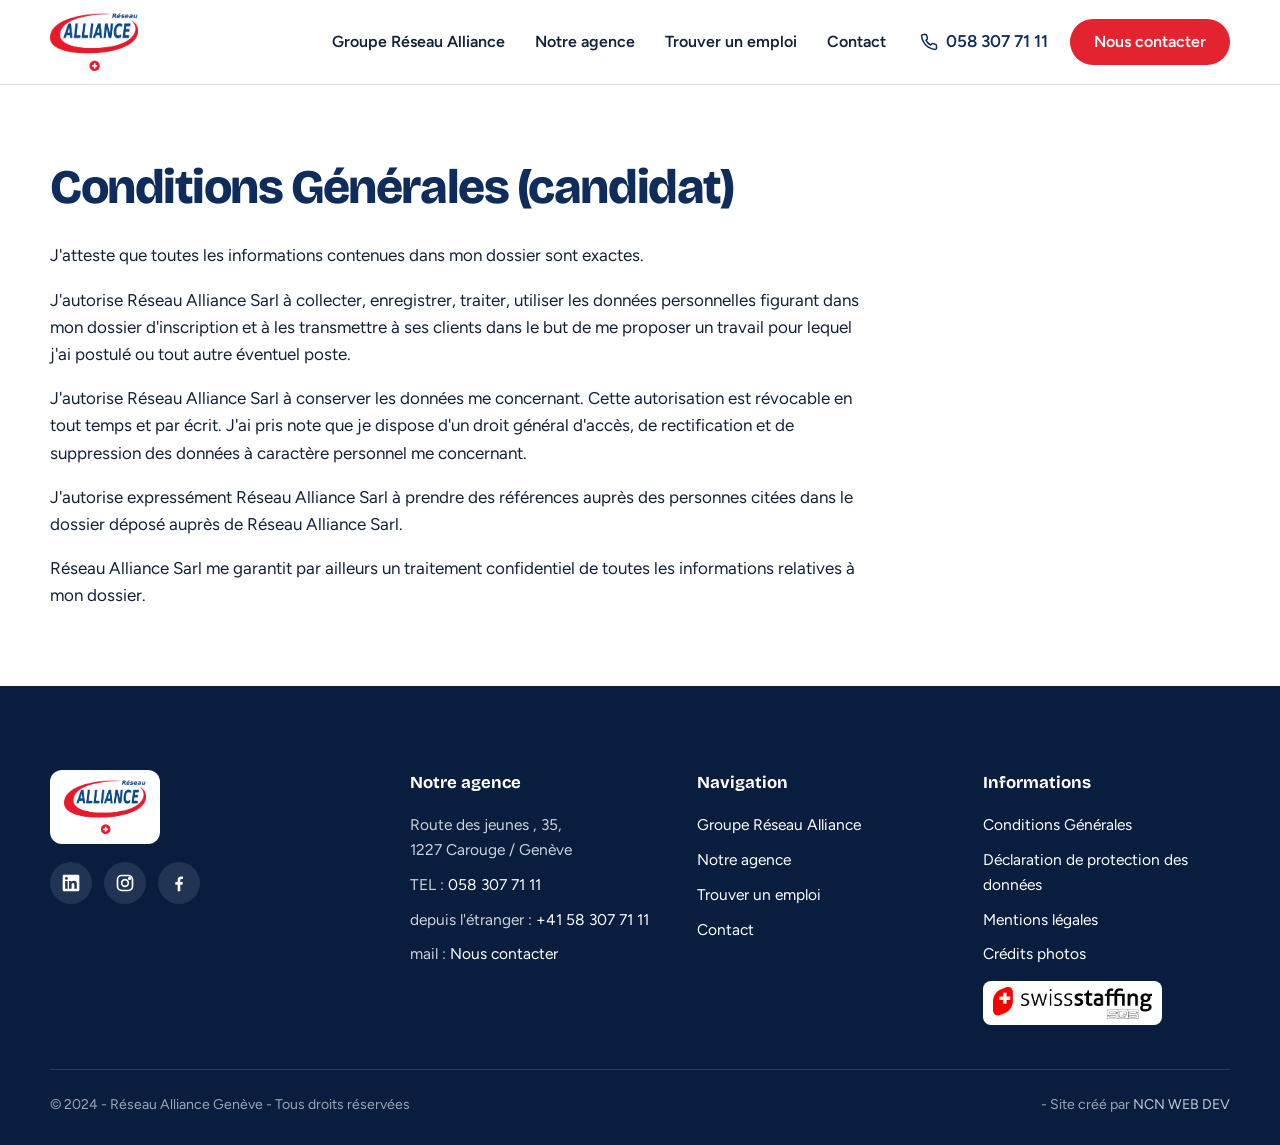
==== conditions-generales.html @ 7230c204 "Refonte complète du site Réseau Alliance Genève Site statique (HTML/CSS/JS) reprenant l'intégralité " ====
<!doctype html>
<html lang="fr">
<head>
<meta charset="utf-8">
<meta name="viewport" content="width=device-width, initial-scale=1">
<title>Conditions Générales - Reseau Alliance Genève</title>
<meta name="description" content="Conditions Générales — Réseau Alliance Genève.">
<link rel="icon" href="assets/img/logo.png" type="image/png">
<link rel="preconnect" href="https://fonts.googleapis.com">
<link rel="preconnect" href="https://fonts.gstatic.com" crossorigin>
<link href="https://fonts.googleapis.com/css2?family=Bricolage+Grotesque:opsz,wght@12..96,500;12..96,700;12..96,800&family=Figtree:wght@400;500;600;700&display=swap" rel="stylesheet">
<link rel="stylesheet" href="assets/style.css">
<meta property="og:title" content="Conditions Générales - Reseau Alliance Genève">
<meta property="og:description" content="Conditions Générales — Réseau Alliance Genève.">
<meta property="og:image" content="assets/img/geneve-hero.webp">
<meta property="og:type" content="website">
</head>
<body>
<header class="site-header">
  <div class="container site-header__inner">
    <a class="brand" href="index.html" aria-label="Réseau Alliance Genève — accueil">
      <img src="assets/img/logo.png" alt="Réseau Alliance Suisse" width="471" height="310">
    </a>
    <button class="nav-toggle" type="button" aria-expanded="false" aria-controls="nav" aria-label="Ouvrir le menu"><svg viewBox="0 0 24 24" fill="none" stroke="currentColor" stroke-width="2.2" stroke-linecap="round" aria-hidden="true"><path d="M4 7h16M4 12h16M4 17h16"/></svg></button>
    <nav class="nav" id="nav" aria-label="Navigation principale">
      <ul class="nav__links"><li><a href="groupe-reseaualliance.html">Groupe Réseau Alliance</a></li><li><a href="index.html">Notre agence</a></li><li><a href="trouver-un-emploi.html">Trouver un emploi</a></li><li><a href="contact.html">Contact</a></li></ul>
      <div class="nav__actions">
        <a class="nav__phone" href="tel:0583077111"><svg viewBox="0 0 24 24" fill="none" stroke="currentColor" stroke-width="2" stroke-linecap="round" stroke-linejoin="round" aria-hidden="true"><path d="M22 16.9v3a2 2 0 0 1-2.2 2 19.8 19.8 0 0 1-8.6-3.1 19.5 19.5 0 0 1-6-6A19.8 19.8 0 0 1 2.1 4.2 2 2 0 0 1 4.1 2h3a2 2 0 0 1 2 1.7c.1.9.4 1.8.7 2.7a2 2 0 0 1-.5 2.1L8 9.8a16 16 0 0 0 6.2 6.2l1.3-1.3a2 2 0 0 1 2.1-.5c.9.3 1.8.6 2.7.7a2 2 0 0 1 1.7 2z"/></svg>058 307 71 11</a>
        <a class="btn btn--red" href="contact.html">Nous contacter</a>
      </div>
    </nav>
  </div>
</header>
<main>
<section class="legal"><div class="container"><div class="prose">
<h1>Conditions Générales (candidat)</h1>
<p>J'atteste que toutes les informations contenues dans mon dossier sont exactes.</p>
<p>J'autorise Réseau Alliance Sarl à collecter, enregistrer, traiter, utiliser les données personnelles figurant dans mon dossier d'inscription et à les transmettre à ses clients dans le but de me proposer un travail pour lequel j'ai postulé ou tout autre éventuel poste.</p>
<p>J'autorise Réseau Alliance Sarl à conserver les données me concernant. Cette autorisation est révocable en tout temps et par écrit. J'ai pris note que je dispose d'un droit général d'accès, de rectification et de suppression des données à caractère personnel me concernant.</p>
<p>J'autorise expressément Réseau Alliance Sarl à prendre des références auprès des personnes citées dans le dossier déposé auprès de Réseau Alliance Sarl.</p>
<p>Réseau Alliance Sarl me garantit par ailleurs un traitement confidentiel de toutes les informations relatives à mon dossier.</p>
</div></div></section>
</main>
<footer class="site-footer">
  <div class="container">
    <div class="footer__grid">
      <div class="footer__brand">
        <img src="assets/img/logo.png" alt="Réseau Alliance Suisse" width="471" height="310">
        <div class="footer__social">
          <a href="https://www.linkedin.com/company/r%C3%A9seau-alliance-gen%C3%A8ve/?viewAsMember=true" target="_blank" rel="noopener" aria-label="LinkedIn"><svg viewBox="0 0 24 24" fill="currentColor" aria-hidden="true"><path d="M20.4 2H3.6A1.6 1.6 0 0 0 2 3.6v16.8A1.6 1.6 0 0 0 3.6 22h16.8a1.6 1.6 0 0 0 1.6-1.6V3.6A1.6 1.6 0 0 0 20.4 2zM8 19H5V9.5h3V19zM6.5 8.2a1.7 1.7 0 1 1 0-3.4 1.7 1.7 0 0 1 0 3.4zM19 19h-3v-4.6c0-1.1 0-2.5-1.5-2.5S12.7 13 12.7 14.3V19h-3V9.5h2.9v1.3h.1a3.2 3.2 0 0 1 2.8-1.5c3 0 3.5 2 3.5 4.5V19z"/></svg></a>
          <a href="https://www.instagram.com/reseaualliancegeneve/" target="_blank" rel="noopener" aria-label="Instagram"><svg viewBox="0 0 24 24" fill="none" stroke="currentColor" stroke-width="2" stroke-linecap="round" stroke-linejoin="round" aria-hidden="true"><rect x="3" y="3" width="18" height="18" rx="5"/><circle cx="12" cy="12" r="4"/><circle cx="17.5" cy="6.5" r="1" fill="currentColor"/></svg></a>
          <a href="https://m.facebook.com/people/Rseau-alliance-Genve/61552257404834/" target="_blank" rel="noopener" aria-label="Facebook"><svg viewBox="0 0 24 24" fill="currentColor" aria-hidden="true"><path d="M13.5 22v-8h2.7l.4-3.2h-3.1V8.8c0-.9.3-1.5 1.6-1.5h1.7V4.4c-.3 0-1.3-.1-2.4-.1-2.4 0-4 1.5-4 4.1v2.4H7.6V14h2.8v8h3.1z"/></svg></a>
        </div>
      </div>
      <div>
        <div class="footer__title">Notre agence</div>
        <ul class="footer__list">
          <li><address>Route des jeunes , 35,<br>1227 Carouge / Genève</address></li>
          <li>TEL : <a href="tel:0583077111">058 307 71 11</a></li>
          <li>depuis l'étranger : <a href="tel:+41583077111">+41 58 307 71 11</a></li>
          <li>mail : <a href="mailto:geneve@reseaualliance.ch">Nous contacter</a></li>
        </ul>
      </div>
      <div>
        <div class="footer__title">Navigation</div>
        <ul class="footer__list">
          <li><a href="groupe-reseaualliance.html">Groupe Réseau Alliance</a></li>
          <li><a href="index.html">Notre agence</a></li>
          <li><a href="trouver-un-emploi.html">Trouver un emploi</a></li>
          <li><a href="contact.html">Contact</a></li>
        </ul>
      </div>
      <div>
        <div class="footer__title">Informations</div>
        <ul class="footer__list">
          <li><a href="conditions-generales.html">Conditions Générales</a></li>
          <li><a href="protection-des-donnees.html">Déclaration de protection des données</a></li>
          <li><a href="mentions-legales.html">Mentions légales</a></li>
          <li><a href="credits-photos.html">Crédits photos</a></li>
        </ul>
        <div class="footer__swiss"><img src="assets/img/swiss-staffing.jpg" alt="swiss staffing" width="1852" height="375"></div>
      </div>
    </div>
    <div class="footer__bottom">
      <span>© 2024 - Réseau Alliance Genève - Tous droits réservées</span>
      <span>- Site créé par <a href="https://ncn.nathalie-nottebaert.fr/" target="_blank" rel="noopener">NCN WEB DEV</a></span>
    </div>
  </div>
</footer>
<script src="assets/main.js" defer></script>
</body>
</html>
---- assets/style.css ----
/* ==========================================================================
   Réseau Alliance Genève — refonte 2026
   Palette tirée du logo (rouge / bleu), typographies Bricolage Grotesque + Figtree
   ========================================================================== */

:root {
  --navy: #0F2D5C;
  --navy-deep: #091D3F;
  --blue: #1F4E9A;
  --blue-soft: #E7EEF9;
  --red: #E42330;
  --red-deep: #C2131F;
  --paper: #F6F7FA;
  --white: #FFFFFF;
  --ink: #13213A;
  --ink-soft: #4B5870;
  --line: #D9DFEA;

  --font-display: "Bricolage Grotesque", "Segoe UI", sans-serif;
  --font-body: "Figtree", "Segoe UI", sans-serif;

  --radius-s: 10px;
  --radius-m: 18px;
  --radius-l: 28px;
  --shadow-card: 0 18px 50px -24px rgba(15, 45, 92, 0.35);

  --container: 1180px;
  --gutter: clamp(20px, 4vw, 48px);
}

*, *::before, *::after { box-sizing: border-box; }

html { scroll-behavior: smooth; -webkit-text-size-adjust: 100%; }

body {
  margin: 0;
  font-family: var(--font-body);
  font-size: 17px;
  line-height: 1.6;
  color: var(--ink);
  background: var(--white);
  overflow-x: hidden;
}

img, video { max-width: 100%; height: auto; display: block; }

a { color: var(--blue); text-decoration-thickness: 1px; text-underline-offset: 3px; }
a:hover { color: var(--red); }

:focus-visible { outline: 3px solid var(--red); outline-offset: 3px; border-radius: 4px; }

h1, h2, h3, h4 {
  font-family: var(--font-display);
  line-height: 1.08;
  letter-spacing: -0.015em;
  margin: 0 0 0.5em;
  color: var(--navy);
  font-weight: 700;
  text-wrap: balance;
}
h1 { font-size: clamp(2.6rem, 5.6vw, 4.6rem); font-weight: 800; letter-spacing: -0.03em; }
h2 { font-size: clamp(1.9rem, 3.3vw, 2.8rem); letter-spacing: -0.025em; }
h3 { font-size: clamp(1.3rem, 2vw, 1.6rem); }
h4 { font-size: 1.15rem; }
p { margin: 0 0 1em; }
p:last-child { margin-bottom: 0; }

.container { width: min(var(--container), 100% - 2 * var(--gutter)); margin-inline: auto; }
.prose { max-width: 66ch; }
.prose--wide { max-width: 78ch; }

.sr-only { position: absolute; width: 1px; height: 1px; overflow: hidden; clip: rect(0 0 0 0); white-space: nowrap; }

/* --------------------------------------------------------------------------
   Boutons
   -------------------------------------------------------------------------- */
.btn {
  display: inline-flex; align-items: center; gap: 10px;
  padding: 15px 26px;
  border-radius: 999px;
  font-family: var(--font-body);
  font-weight: 600; font-size: 1rem; line-height: 1;
  text-decoration: none;
  border: 2px solid transparent;
  cursor: pointer;
  transition: background-color .2s ease, color .2s ease, border-color .2s ease, transform .2s ease;
}
.btn:hover { transform: translateY(-1px); }
.btn svg { width: 18px; height: 18px; flex: none; }

.btn--red { background: var(--red); color: var(--white); }
.btn--red:hover { background: var(--red-deep); color: var(--white); }

.btn--navy { background: var(--navy); color: var(--white); }
.btn--navy:hover { background: var(--navy-deep); color: var(--white); }

.btn--white { background: var(--white); color: var(--navy); }
.btn--white:hover { background: var(--blue-soft); color: var(--navy); }

.btn--ghost { background: transparent; color: var(--white); border-color: rgba(255,255,255,.55); }
.btn--ghost:hover { background: rgba(255,255,255,.12); color: var(--white); border-color: var(--white); }

.btn--outline { background: transparent; color: var(--navy); border-color: var(--navy); }
.btn--outline:hover { background: var(--navy); color: var(--white); }

/* --------------------------------------------------------------------------
   Header
   -------------------------------------------------------------------------- */
.site-header {
  position: sticky; top: 0; z-index: 50;
  background: rgba(255,255,255,.92);
  backdrop-filter: blur(14px);
  -webkit-backdrop-filter: blur(14px);
  border-bottom: 1px solid var(--line);
}
.site-header__inner {
  display: flex; align-items: center; justify-content: space-between; gap: 24px;
  min-height: 84px;
}
.brand { display: inline-flex; align-items: center; }
.brand img { height: 58px; width: auto; }

.nav { display: flex; align-items: center; gap: 34px; }
.nav__links { display: flex; gap: 30px; list-style: none; margin: 0; padding: 0; }
.nav__links a {
  font-weight: 600; color: var(--ink); text-decoration: none; font-size: 1rem;
  padding: 6px 0; position: relative;
}
.nav__links a::after {
  content: ""; position: absolute; left: 0; right: 0; bottom: 0; height: 2px;
  background: var(--red); transform: scaleX(0); transform-origin: left; transition: transform .25s ease;
}
.nav__links a:hover::after, .nav__links a[aria-current="page"]::after { transform: scaleX(1); }
.nav__links a[aria-current="page"] { color: var(--navy); }

.nav__actions { display: flex; align-items: center; gap: 22px; }
.nav__phone { font-weight: 600; color: var(--navy); text-decoration: none; display: inline-flex; align-items: center; gap: 8px; }
.nav__phone svg { width: 18px; height: 18px; }
.nav__phone:hover { color: var(--red); }
.nav .btn { padding: 13px 22px; }

.nav-toggle {
  display: none; background: none; border: 0; padding: 10px; cursor: pointer; color: var(--navy);
}
.nav-toggle svg { width: 28px; height: 28px; }

@media (max-width: 980px) {
  .nav__phone { display: none; }
}
@media (max-width: 840px) {
  .nav-toggle { display: inline-flex; }
  .nav {
    position: fixed; inset: 84px 0 auto 0; flex-direction: column; align-items: stretch; gap: 0;
    background: var(--white); border-bottom: 1px solid var(--line);
    padding: 12px var(--gutter) 28px; transform: translateY(-110%); opacity: 0; visibility: hidden;
    transition: transform .3s ease, opacity .3s ease, visibility 0s linear .3s;
    box-shadow: 0 30px 50px -30px rgba(15,45,92,.4);
  }
  .nav.is-open { transform: none; opacity: 1; visibility: visible; transition-delay: 0s; }
  .nav__links { flex-direction: column; gap: 0; }
  .nav__links a { display: block; padding: 14px 0; border-bottom: 1px solid var(--line); font-size: 1.1rem; }
  .nav__links a::after { display: none; }
  .nav__actions { margin-top: 22px; flex-direction: column; align-items: stretch; gap: 14px; }
  .nav__phone { display: inline-flex; justify-content: center; }
  .nav .btn { justify-content: center; }
}

/* --------------------------------------------------------------------------
   Hero
   -------------------------------------------------------------------------- */
.hero {
  position: relative; isolation: isolate; color: var(--white);
  background: var(--navy-deep);
  min-height: min(88vh, 820px);
  display: grid; align-items: center;
  overflow: hidden;
}
.hero__media { position: absolute; inset: 0; z-index: -2; }
.hero__media img, .hero__media video { width: 100%; height: 100%; object-fit: cover; object-position: center 40%; }
.hero::before {
  content: ""; position: absolute; inset: 0; z-index: -1;
  background:
    linear-gradient(90deg, rgba(9,29,63,.96) 0%, rgba(9,29,63,.86) 38%, rgba(9,29,63,.38) 72%, rgba(9,29,63,.25) 100%),
    linear-gradient(180deg, rgba(9,29,63,.15) 0%, rgba(9,29,63,0) 40%, rgba(9,29,63,.75) 100%);
}
.hero__inner { padding: clamp(72px, 10vw, 130px) 0 clamp(90px, 12vw, 150px); position: relative; }
.hero__kicker {
  display: inline-flex; align-items: center; gap: 10px;
  font-weight: 600; font-size: .95rem; color: var(--white);
  background: rgba(255,255,255,.1); border: 1px solid rgba(255,255,255,.25);
  border-radius: 999px; padding: 8px 16px 8px 10px; margin-bottom: 28px;
}
.hero__kicker .dot { width: 10px; height: 10px; border-radius: 50%; background: var(--red); box-shadow: 0 0 0 4px rgba(228,35,48,.3); }
.hero h1 { color: var(--white); max-width: 14ch; margin-bottom: 26px; }
.hero__lead { font-size: clamp(1.05rem, 1.5vw, 1.25rem); max-width: 52ch; color: rgba(255,255,255,.86); margin-bottom: 36px; }
.hero__actions { display: flex; flex-wrap: wrap; gap: 14px; }

/* Ellipse rouge dessinée autour d'un mot — écho du logo */
.circled { position: relative; display: inline-block; white-space: nowrap; }
.circled svg {
  position: absolute; left: -6%; top: -12%; width: 112%; height: 128%;
  overflow: visible; pointer-events: none;
}
.circled svg ellipse {
  fill: none; stroke: var(--red); stroke-width: 4; stroke-linecap: round;
  stroke-dasharray: 1000; stroke-dashoffset: 1000;
  animation: draw-ellipse 1.3s cubic-bezier(.6,.05,.3,1) .55s forwards;
}
@keyframes draw-ellipse { to { stroke-dashoffset: 0; } }
@media (max-width: 640px) { .circled svg { left: -3%; width: 106%; top: -8%; height: 120%; } }

/* Carte flottante */
.hero__card {
  position: absolute; right: 0; bottom: clamp(-10px, -1vw, 0px);
  width: min(380px, 100%);
  background: var(--white); color: var(--ink);
  border-radius: var(--radius-m); padding: 22px 24px;
  box-shadow: 0 40px 70px -30px rgba(0,0,0,.55);
  display: grid; gap: 14px;
}
.hero__card-title { font-family: var(--font-display); font-weight: 700; color: var(--navy); font-size: 1.1rem; line-height: 1.2; }
.hero__card-row { display: flex; gap: 12px; align-items: flex-start; font-size: .95rem; color: var(--ink-soft); }
.hero__card-row svg { width: 20px; height: 20px; flex: none; color: var(--red); margin-top: 2px; }
.hero__card-row a { color: var(--navy); font-weight: 600; text-decoration: none; }
.hero__card-row a:hover { color: var(--red); }
.hero__card .btn { justify-content: center; }

@media (max-width: 980px) {
  .hero__inner { padding-bottom: 60px; }
  .hero__card { position: static; margin-top: 42px; width: min(420px, 100%); }
}

/* Hero compact (pages intérieures) */
.hero--compact { min-height: 0; }
.hero--compact .hero__inner { padding: clamp(60px, 8vw, 100px) 0; }
.hero--compact h1 { max-width: 16ch; }

/* --------------------------------------------------------------------------
   Sections
   -------------------------------------------------------------------------- */
.section { padding: clamp(64px, 8vw, 112px) 0; position: relative; overflow: hidden; }
.section--paper { background: var(--paper); }
.section--navy { background: var(--navy); color: var(--white); }
.section--navy h2, .section--navy h3, .section--navy h4 { color: var(--white); }
.section--tight { padding-block: clamp(40px, 5vw, 64px); }

.section__head { max-width: 62ch; margin-bottom: clamp(36px, 5vw, 56px); }
.section__head--center { margin-inline: auto; text-align: center; }
.section__head p { color: var(--ink-soft); font-size: 1.08rem; }
.section--navy .section__head p { color: rgba(255,255,255,.78); }

/* Mot en filigrane — les mots décoratifs du site d'origine */
.watermark {
  position: absolute; right: -0.06em; bottom: -0.18em; z-index: 0;
  font-family: var(--font-display); font-weight: 800;
  font-size: clamp(4rem, 13vw, 12rem); line-height: 1; letter-spacing: -0.04em;
  color: transparent;
  -webkit-text-stroke: 1.2px rgba(15,45,92,.075);
  pointer-events: none; user-select: none; white-space: nowrap;
}
.section--navy .watermark { -webkit-text-stroke-color: rgba(255,255,255,.09); }
.section > .container { position: relative; z-index: 1; }

/* Grilles */
.grid-2 { display: grid; grid-template-columns: repeat(2, 1fr); gap: clamp(24px, 4vw, 56px); align-items: center; }
.grid-3 { display: grid; grid-template-columns: repeat(3, 1fr); gap: 24px; }
.grid-4 { display: grid; grid-template-columns: repeat(4, 1fr); gap: 24px; }
@media (max-width: 980px) { .grid-4 { grid-template-columns: repeat(2, 1fr); } .grid-3 { grid-template-columns: repeat(2, 1fr); } }
@media (max-width: 640px) { .grid-2, .grid-3, .grid-4 { grid-template-columns: 1fr; } }

/* Listes à coche */
.checklist { list-style: none; margin: 0 0 28px; padding: 0; display: grid; gap: 12px; }
.checklist li { display: flex; gap: 12px; align-items: flex-start; }
.checklist li::before {
  content: ""; flex: none; width: 24px; height: 24px; border-radius: 50%; margin-top: 2px;
  background: var(--blue-soft) url("data:image/svg+xml,%3Csvg xmlns='http://www.w3.org/2000/svg' viewBox='0 0 24 24' fill='none' stroke='%231F4E9A' stroke-width='3' stroke-linecap='round' stroke-linejoin='round'%3E%3Cpath d='M5 12l5 5L19 7'/%3E%3C/svg%3E") center / 13px no-repeat;
}
.checklist--light li::before { background-color: rgba(255,255,255,.14); background-image: url("data:image/svg+xml,%3Csvg xmlns='http://www.w3.org/2000/svg' viewBox='0 0 24 24' fill='none' stroke='%23ffffff' stroke-width='3' stroke-linecap='round' stroke-linejoin='round'%3E%3Cpath d='M5 12l5 5L19 7'/%3E%3C/svg%3E"); }

/* Double panneau : carrière / business */
.duo { display: grid; grid-template-columns: 1fr 1fr; border-radius: var(--radius-l); overflow: hidden; box-shadow: var(--shadow-card); }
.duo__panel { padding: clamp(32px, 4.5vw, 64px); }
.duo__panel--light { background: var(--white); }
.duo__panel--navy { background: var(--navy); color: var(--white); }
.duo__panel h2 { font-size: clamp(1.5rem, 2.3vw, 2rem); }
.duo__panel p { color: var(--ink-soft); }
.duo__panel--navy h2 { color: var(--white); }
.duo__panel--navy p { color: rgba(255,255,255,.84); }
.duo__label { display: inline-flex; align-items: center; gap: 8px; font-weight: 700; font-size: .95rem; margin-bottom: 18px; color: var(--red); }
.duo__label svg { width: 22px; height: 22px; }
.duo__panel--navy .duo__label { color: #FF8B93; }
@media (max-width: 900px) { .duo { grid-template-columns: 1fr; } }

/* Cartes secteurs */
.sectors { display: grid; grid-template-columns: repeat(3, 1fr); gap: 18px; }
.sector {
  background: var(--white); border: 1px solid var(--line); border-radius: var(--radius-m);
  padding: 26px 24px 24px; display: flex; flex-direction: column; gap: 18px;
  transition: border-color .2s ease, box-shadow .2s ease, transform .2s ease;
}
.sector:hover { border-color: var(--blue); box-shadow: var(--shadow-card); transform: translateY(-3px); }
.sector__icon {
  width: 54px; height: 54px; border-radius: 14px; display: grid; place-items: center;
  background: var(--blue-soft); color: var(--blue);
}
.sector__icon svg { width: 28px; height: 28px; }
.sector:nth-child(3n+2) .sector__icon { background: #FDE8EA; color: var(--red); }
.sector h3 { font-size: 1.2rem; margin: 0; }
@media (max-width: 900px) { .sectors { grid-template-columns: repeat(2, 1fr); } }
@media (max-width: 560px) { .sectors { grid-template-columns: 1fr; } }

/* Badge Swiss Staffing */
.badge-strip {
  display: flex; flex-wrap: wrap; align-items: center; gap: 22px 40px;
  padding: 26px 32px; border: 1px solid var(--line); border-radius: var(--radius-m); background: var(--white);
}
.badge-strip img { height: 60px; width: auto; }
.badge-strip p { color: var(--ink-soft); max-width: 48ch; font-size: 1rem; }

/* Valeurs — alternance rouge / bleu comme sur le visuel du groupe */
.values { display: grid; grid-template-columns: repeat(4, 1fr); gap: 20px; }
.value { padding: 30px 26px; border-radius: var(--radius-m); background: var(--white); border-top: 5px solid var(--blue); box-shadow: var(--shadow-card); }
.value:nth-child(odd) { border-top-color: var(--red); }
.value:nth-child(odd) h3 { color: var(--red); }
.value h3 { font-size: 1.45rem; margin-bottom: 14px; }
.value p { font-size: .98rem; color: var(--ink-soft); }
.value p + p { margin-top: 10px; }
@media (max-width: 980px) { .values { grid-template-columns: repeat(2, 1fr); } }
@media (max-width: 560px) { .values { grid-template-columns: 1fr; } }

/* Équipe */
.team { display: grid; grid-template-columns: repeat(3, 1fr); gap: 20px; }
.member {
  display: flex; align-items: center; gap: 18px;
  background: var(--white); border: 1px solid var(--line); border-radius: var(--radius-m); padding: 22px;
}
.member__initials {
  flex: none; width: 64px; height: 64px; border-radius: 50%;
  display: grid; place-items: center;
  font-family: var(--font-display); font-weight: 800; font-size: 1.3rem; color: var(--white);
  background: var(--navy);
}
.member:nth-child(2) .member__initials { background: var(--red); }
.member h3 { font-size: 1.15rem; margin: 0 0 4px; }
.member p { margin: 0; color: var(--ink-soft); font-size: .95rem; }
@media (max-width: 900px) { .team { grid-template-columns: 1fr; } }

/* Bloc "contacts" avec photo */
.feature { display: grid; grid-template-columns: 1.05fr 1fr; gap: clamp(28px, 5vw, 72px); align-items: center; }
.feature__media { position: relative; }
.feature__media img { border-radius: var(--radius-l); aspect-ratio: 4 / 3; object-fit: cover; width: 100%; }
.feature__media::after {
  content: ""; position: absolute; width: 42%; aspect-ratio: 1; border-radius: 50%;
  right: -8%; bottom: -10%; background: var(--red); z-index: -1; opacity: .95;
}
.feature__media { isolation: isolate; }
@media (max-width: 900px) { .feature { grid-template-columns: 1fr; } .feature__media { order: -1; } }

/* Compteur */
.stat { display: flex; align-items: baseline; gap: 16px; flex-wrap: wrap; }
.stat__number {
  font-family: var(--font-display); font-weight: 800; letter-spacing: -0.05em; line-height: .9;
  font-size: clamp(5rem, 12vw, 9.5rem); color: var(--white);
}
.stat__number::before, .stat__number::after { color: var(--red); font-weight: 500; }
.stat__number::before { content: "{"; margin-right: .08em; }
.stat__number::after { content: "}"; margin-left: .08em; }
.stat__label { font-family: var(--font-display); font-size: clamp(1.4rem, 2.6vw, 2.2rem); font-weight: 700; color: var(--white); line-height: 1.1; }

/* Pays du groupe */
.countries { display: flex; flex-wrap: wrap; gap: 10px; list-style: none; margin: 24px 0 0; padding: 0; }
.countries li {
  padding: 9px 16px; border-radius: 999px; font-weight: 600; font-size: .92rem;
  background: var(--blue-soft); color: var(--navy);
}
.countries li:last-child { background: var(--red); color: var(--white); }

/* Étapes (vraie séquence : processus de recrutement) */
.steps { display: grid; grid-template-columns: repeat(4, 1fr); gap: 18px; counter-reset: step; }
.step {
  position: relative; padding: 28px 24px 26px; border-radius: var(--radius-m);
  background: var(--white); border: 1px solid var(--line);
}
.step__num {
  display: inline-grid; place-items: center; width: 44px; height: 44px; border-radius: 50%;
  background: var(--navy); color: var(--white); font-family: var(--font-display); font-weight: 800; font-size: 1.1rem; margin-bottom: 16px;
}
.step:last-child .step__num { background: var(--red); }
.step h3 { font-size: 1.2rem; margin: 0; }
.step:not(:last-child)::after {
  content: ""; position: absolute; top: 50px; right: -18px; width: 18px; height: 2px; background: var(--line);
}
@media (max-width: 900px) { .steps { grid-template-columns: repeat(2, 1fr); } .step::after { display: none; } }
@media (max-width: 520px) { .steps { grid-template-columns: 1fr; } }

/* Catégories (chips) */
.chips { display: flex; flex-wrap: wrap; gap: 12px; list-style: none; margin: 0; padding: 0; }
.chips li {
  padding: 14px 22px; border-radius: 999px; font-weight: 600;
  background: var(--white); border: 1.5px solid var(--line); color: var(--navy);
}
.chips li:nth-child(odd) { border-color: var(--blue); }
.chips li:nth-child(even) { border-color: var(--red); }

/* Carte inscription / QR */
.register {
  display: grid; grid-template-columns: 1fr auto; gap: 28px; align-items: center;
  background: var(--navy); color: var(--white); border-radius: var(--radius-l); padding: clamp(28px, 4vw, 48px);
}
.register h3 { color: var(--white); font-size: 1.5rem; }
.register p { color: rgba(255,255,255,.82); }
.register__qr { background: var(--white); padding: 12px; border-radius: var(--radius-s); width: 188px; }
.register__qr img { width: 100%; }
@media (max-width: 680px) { .register { grid-template-columns: 1fr; } .register__qr { width: 160px; } }

/* Infos pratiques */
.info-list { list-style: none; margin: 0; padding: 0; display: grid; gap: 16px; }
.info-list li { display: flex; gap: 14px; align-items: flex-start; }
.info-list svg { width: 22px; height: 22px; flex: none; color: var(--red); margin-top: 3px; }
.info-list a { color: var(--navy); font-weight: 600; text-decoration: none; }
.info-list a:hover { color: var(--red); }
.info-list strong { display: block; color: var(--navy); font-weight: 700; }
.info-list span { color: var(--ink-soft); }

/* Carte Google Maps */
.map { border-radius: var(--radius-l); overflow: hidden; border: 1px solid var(--line); box-shadow: var(--shadow-card); background: var(--paper); }
.map iframe { display: block; width: 100%; height: 420px; border: 0; }

/* Bandeau CTA */
.cta { background: var(--red); color: var(--white); padding: clamp(56px, 7vw, 88px) 0; position: relative; overflow: hidden; }
.cta::before {
  content: ""; position: absolute; width: 60vw; max-width: 760px; aspect-ratio: 1.9; border-radius: 50%;
  border: 3px solid rgba(255,255,255,.18); right: -14vw; top: -40%; transform: rotate(-12deg); pointer-events: none;
}
.cta__inner { display: flex; flex-wrap: wrap; justify-content: space-between; align-items: center; gap: 28px; position: relative; }
.cta h2 { color: var(--white); margin: 0 0 8px; max-width: 22ch; }
.cta p { color: rgba(255,255,255,.88); margin: 0; max-width: 60ch; }
.cta__actions { display: flex; flex-wrap: wrap; gap: 14px; }

/* Pages légales */
.legal { padding: clamp(48px, 6vw, 80px) 0; }
.legal .prose { max-width: 74ch; }
.legal h1 { font-size: clamp(2rem, 4vw, 3rem); margin-bottom: .6em; }
.legal h2 { font-size: 1.5rem; margin-top: 2.2em; }
.legal h3 { font-size: 1.25rem; margin-top: 2em; }
.legal h4 { font-size: 1.05rem; margin-top: 1.5em; }
.legal ul { padding-left: 1.3em; }
.legal li { margin-bottom: .5em; }
.legal li ul { margin-top: .5em; }
.legal .lead { font-size: 1.1rem; color: var(--ink-soft); }

/* --------------------------------------------------------------------------
   Footer
   -------------------------------------------------------------------------- */
.site-footer { background: var(--navy-deep); color: rgba(255,255,255,.8); padding: clamp(56px, 7vw, 84px) 0 28px; }
.site-footer a { color: var(--white); text-decoration: none; }
.site-footer a:hover { color: #FF8B93; }
.footer__grid { display: grid; grid-template-columns: 1.3fr 1fr 1fr 1fr; gap: 40px; padding-bottom: 44px; border-bottom: 1px solid rgba(255,255,255,.14); }
.footer__brand img { height: 74px; width: auto; background: var(--white); border-radius: 12px; padding: 10px 14px; margin-bottom: 18px; }
.footer__brand p { max-width: 36ch; font-size: .95rem; }
.footer__title { font-family: var(--font-display); font-weight: 700; color: var(--white); font-size: 1.05rem; margin-bottom: 16px; }
.footer__list { list-style: none; margin: 0; padding: 0; display: grid; gap: 10px; font-size: .97rem; }
.footer__list address { font-style: normal; }
.footer__social { display: flex; gap: 12px; margin-top: 18px; }
.footer__social a {
  width: 42px; height: 42px; border-radius: 50%; display: grid; place-items: center;
  background: rgba(255,255,255,.1); transition: background-color .2s ease;
}
.footer__social a:hover { background: var(--red); color: var(--white); }
.footer__social svg { width: 20px; height: 20px; }
.footer__swiss img { height: 44px; width: auto; background: var(--white); border-radius: 8px; padding: 6px 10px; margin-top: 14px; }
.footer__bottom { display: flex; flex-wrap: wrap; justify-content: space-between; gap: 12px; padding-top: 24px; font-size: .88rem; color: rgba(255,255,255,.6); }
.footer__bottom a { color: rgba(255,255,255,.75); }
@media (max-width: 980px) { .footer__grid { grid-template-columns: 1fr 1fr; } }
@media (max-width: 560px) { .footer__grid { grid-template-columns: 1fr; } }

/* --------------------------------------------------------------------------
   Mouvement réduit
   -------------------------------------------------------------------------- */
@media (prefers-reduced-motion: reduce) {
  html { scroll-behavior: auto; }
  *, *::before, *::after { animation-duration: .01ms !important; transition-duration: .01ms !important; }
  .circled svg ellipse { stroke-dashoffset: 0; }
}
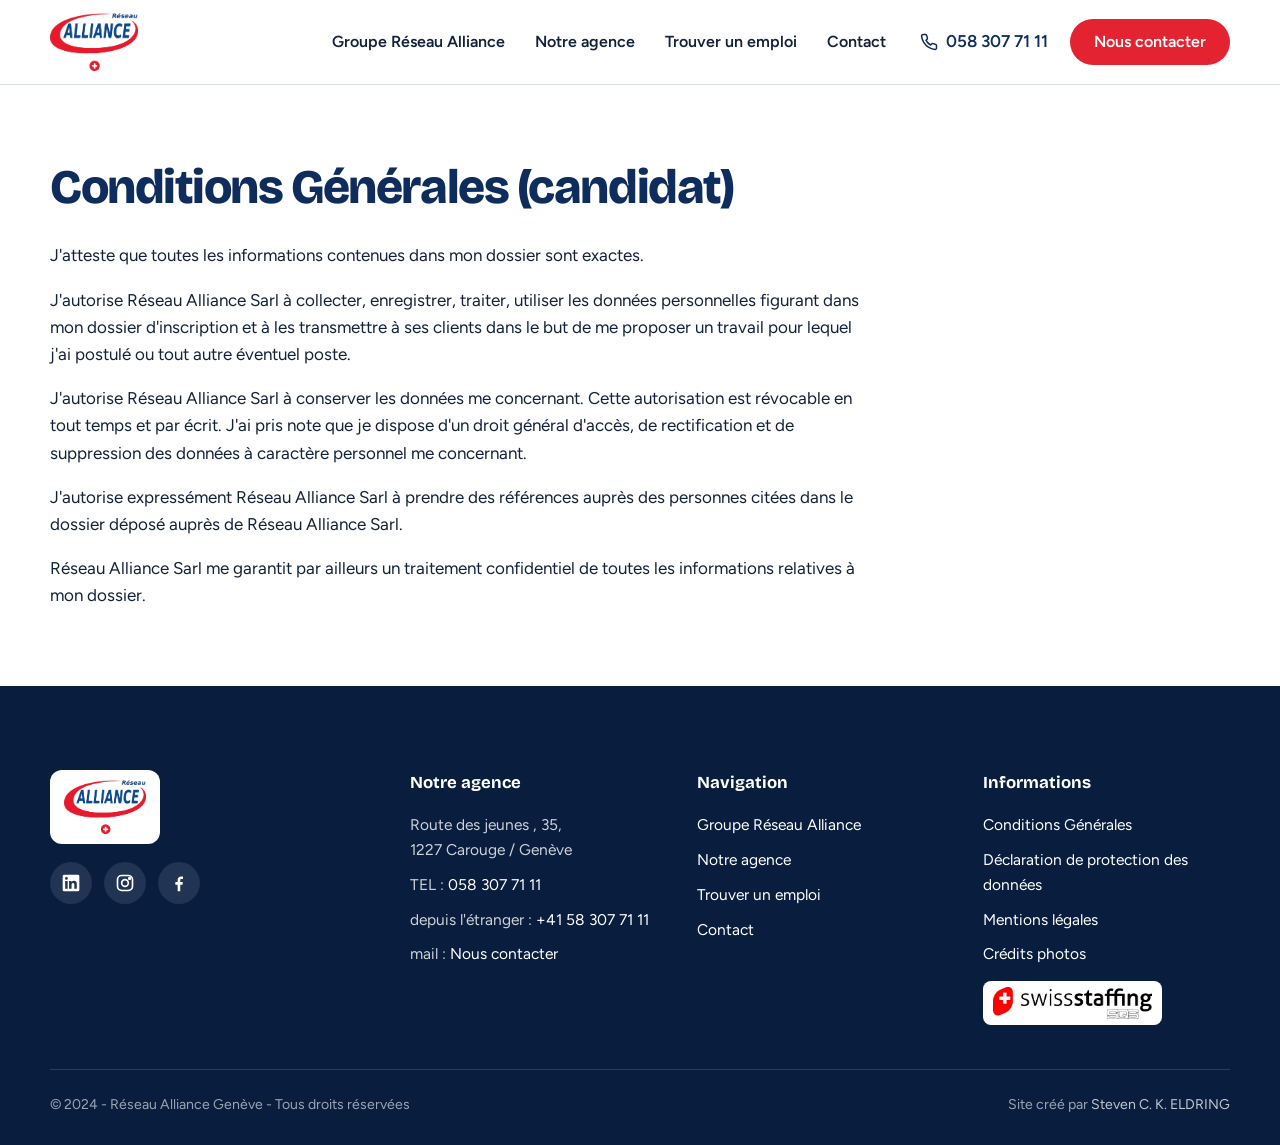
==== commit 300ee94a: "Footer : crédit « Site créé par Steven C. K. ELDRING » → stevenckeldring.com Co-Authored-By: Claude " ====
--- a/conditions-generales.html
+++ b/conditions-generales.html
@@ -83,7 +83,7 @@
     </div>
     <div class="footer__bottom">
       <span>© 2024 - Réseau Alliance Genève - Tous droits réservées</span>
-      <span>- Site créé par <a href="https://ncn.nathalie-nottebaert.fr/" target="_blank" rel="noopener">NCN WEB DEV</a></span>
+      <span>Site créé par <a href="https://stevenckeldring.com" target="_blank" rel="noopener">Steven C. K. ELDRING</a></span>
     </div>
   </div>
 </footer>
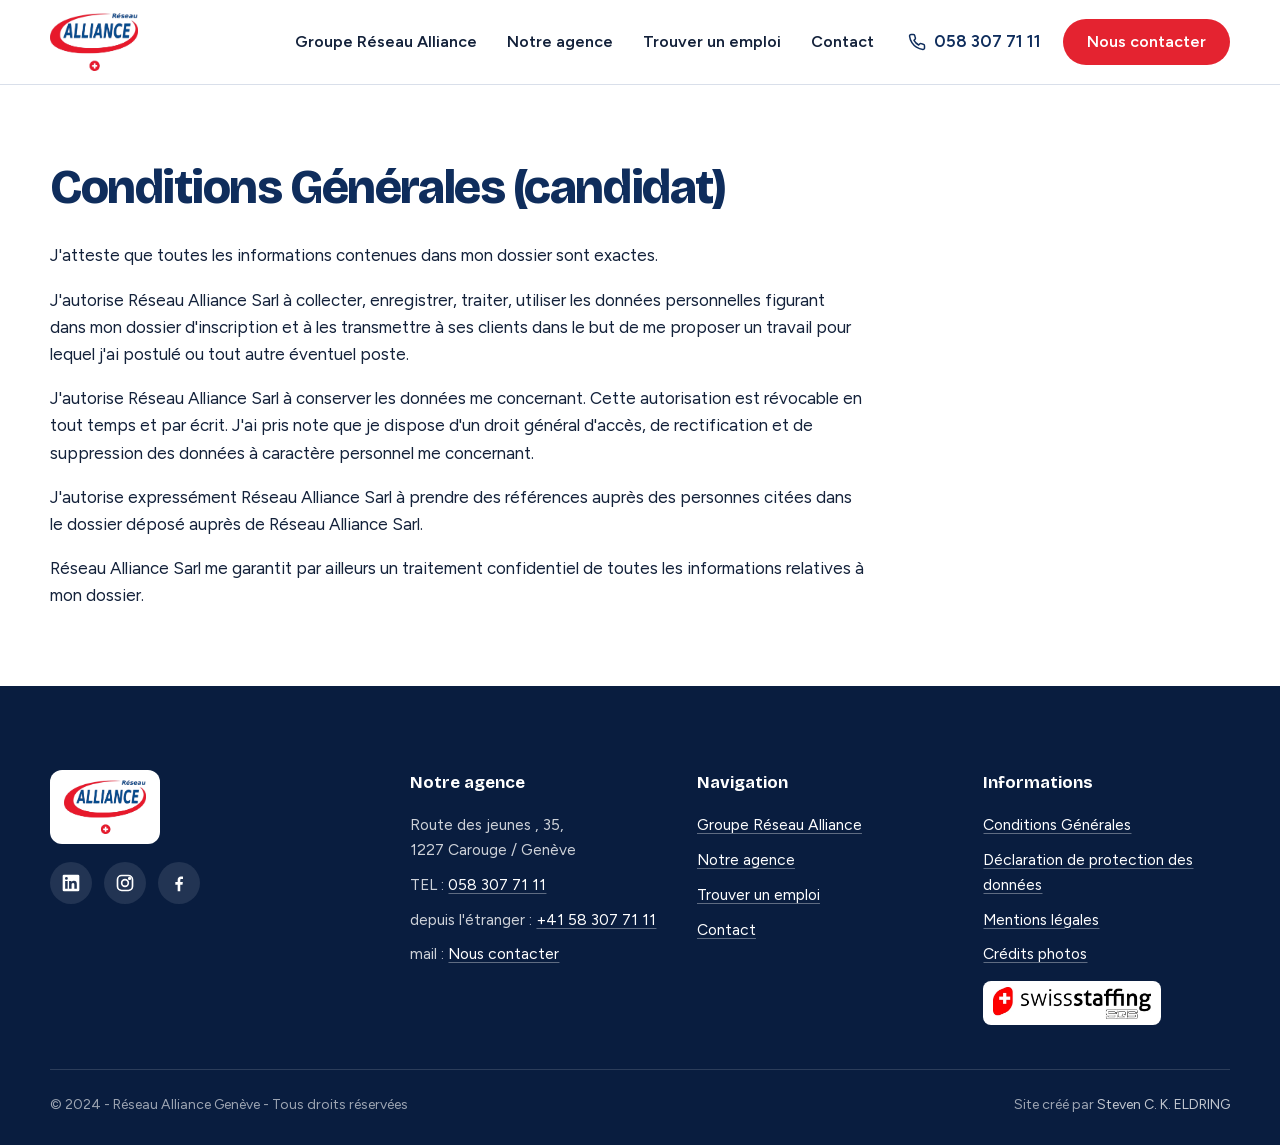
==== commit dc01d146: "Scrollytelling et performance : GSAP/ScrollTrigger/Lenis auto-hébergés, hero orchestré, secteurs en " ====
--- a/conditions-generales.html
+++ b/conditions-generales.html
@@ -6,20 +6,42 @@
 <title>Conditions Générales - Reseau Alliance Genève</title>
 <meta name="description" content="Conditions Générales — Réseau Alliance Genève.">
 <link rel="icon" href="assets/img/logo.png" type="image/png">
-<link rel="preconnect" href="https://fonts.googleapis.com">
-<link rel="preconnect" href="https://fonts.gstatic.com" crossorigin>
-<link href="https://fonts.googleapis.com/css2?family=Bricolage+Grotesque:opsz,wght@12..96,500;12..96,700;12..96,800&family=Figtree:wght@400;500;600;700&display=swap" rel="stylesheet">
+<link rel="preload" as="font" type="font/woff2" href="assets/fonts/bricolage-grotesque-latin.woff2" crossorigin>
+<link rel="preload" as="font" type="font/woff2" href="assets/fonts/figtree-latin.woff2" crossorigin>
 <link rel="stylesheet" href="assets/style.css">
+<script>if(!matchMedia("(prefers-reduced-motion: reduce)").matches){document.documentElement.classList.add("motion-pending");setTimeout(function(){document.documentElement.classList.remove("motion-pending")},4000)}</script>
 <meta property="og:title" content="Conditions Générales - Reseau Alliance Genève">
 <meta property="og:description" content="Conditions Générales — Réseau Alliance Genève.">
 <meta property="og:image" content="assets/img/geneve-hero.webp">
 <meta property="og:type" content="website">
+<link rel="preload" as="image" href="assets/img/geneve-hero.webp" imagesrcset="assets/img/geneve-hero-720.webp 720w, assets/img/geneve-hero.webp 1200w" imagesizes="100vw">
+<script type="application/ld+json">
+{
+  "@context": "https://schema.org",
+  "@type": "EmploymentAgency",
+  "name": "Réseau Alliance Genève",
+  "url": "https://reseaualliance.ch/",
+  "logo": "https://reseaualliance.ch/assets/img/logo.png",
+  "telephone": "+41583077111",
+  "email": "geneve@reseaualliance.ch",
+  "address": {
+    "@type": "PostalAddress",
+    "streetAddress": "Route des Jeunes 35",
+    "postalCode": "1227",
+    "addressLocality": "Carouge",
+    "addressRegion": "Genève",
+    "addressCountry": "CH"
+  },
+  "sameAs": ["https://www.linkedin.com/company/r%C3%A9seau-alliance-gen%C3%A8ve/?viewAsMember=true", "https://www.instagram.com/reseaualliancegeneve/", "https://m.facebook.com/people/Rseau-alliance-Genve/61552257404834/"],
+  "parentOrganization": { "@type": "Organization", "name": "Réseau Alliance" }
+}
+</script>
 </head>
 <body>
 <header class="site-header">
   <div class="container site-header__inner">
     <a class="brand" href="index.html" aria-label="Réseau Alliance Genève — accueil">
-      <img src="assets/img/logo.png" alt="Réseau Alliance Suisse" width="471" height="310">
+      <img src="assets/img/logo.webp" alt="Réseau Alliance Suisse" width="471" height="310">
     </a>
     <button class="nav-toggle" type="button" aria-expanded="false" aria-controls="nav" aria-label="Ouvrir le menu"><svg viewBox="0 0 24 24" fill="none" stroke="currentColor" stroke-width="2.2" stroke-linecap="round" aria-hidden="true"><path d="M4 7h16M4 12h16M4 17h16"/></svg></button>
     <nav class="nav" id="nav" aria-label="Navigation principale">
@@ -41,11 +63,16 @@
 <p>Réseau Alliance Sarl me garantit par ailleurs un traitement confidentiel de toutes les informations relatives à mon dossier.</p>
 </div></div></section>
 </main>
+<nav class="mobile-bar" aria-label="Actions rapides">
+  <a href="tel:0583077111"><svg viewBox="0 0 24 24" fill="none" stroke="currentColor" stroke-width="2" stroke-linecap="round" stroke-linejoin="round" aria-hidden="true"><path d="M22 16.9v3a2 2 0 0 1-2.2 2 19.8 19.8 0 0 1-8.6-3.1 19.5 19.5 0 0 1-6-6A19.8 19.8 0 0 1 2.1 4.2 2 2 0 0 1 4.1 2h3a2 2 0 0 1 2 1.7c.1.9.4 1.8.7 2.7a2 2 0 0 1-.5 2.1L8 9.8a16 16 0 0 0 6.2 6.2l1.3-1.3a2 2 0 0 1 2.1-.5c.9.3 1.8.6 2.7.7a2 2 0 0 1 1.7 2z"/></svg><span>Appeler</span></a>
+  <a href="https://reseaualliance9.aubeperp.ch:8443/reseaualliance/JSP/_inscrCdt/inscription.jsp?suc=GE&formSz=basic&lang=FR" target="_blank" rel="noopener"><svg viewBox="0 0 24 24" fill="none" stroke="currentColor" stroke-width="2" stroke-linecap="round" stroke-linejoin="round" aria-hidden="true"><circle cx="12" cy="8" r="4"/><path d="M4 21a8 8 0 0 1 16 0"/></svg><span>S'enregistrer</span></a>
+  <a href="mailto:geneve@reseaualliance.ch"><svg viewBox="0 0 24 24" fill="none" stroke="currentColor" stroke-width="2" stroke-linecap="round" stroke-linejoin="round" aria-hidden="true"><rect x="3" y="5" width="18" height="14" rx="2"/><path d="m3 7 9 6 9-6"/></svg><span>Nous contacter</span></a>
+</nav>
 <footer class="site-footer">
   <div class="container">
     <div class="footer__grid">
       <div class="footer__brand">
-        <img src="assets/img/logo.png" alt="Réseau Alliance Suisse" width="471" height="310">
+        <img src="assets/img/logo.webp" alt="Réseau Alliance Suisse" width="471" height="310" loading="lazy">
         <div class="footer__social">
           <a href="https://www.linkedin.com/company/r%C3%A9seau-alliance-gen%C3%A8ve/?viewAsMember=true" target="_blank" rel="noopener" aria-label="LinkedIn"><svg viewBox="0 0 24 24" fill="currentColor" aria-hidden="true"><path d="M20.4 2H3.6A1.6 1.6 0 0 0 2 3.6v16.8A1.6 1.6 0 0 0 3.6 22h16.8a1.6 1.6 0 0 0 1.6-1.6V3.6A1.6 1.6 0 0 0 20.4 2zM8 19H5V9.5h3V19zM6.5 8.2a1.7 1.7 0 1 1 0-3.4 1.7 1.7 0 0 1 0 3.4zM19 19h-3v-4.6c0-1.1 0-2.5-1.5-2.5S12.7 13 12.7 14.3V19h-3V9.5h2.9v1.3h.1a3.2 3.2 0 0 1 2.8-1.5c3 0 3.5 2 3.5 4.5V19z"/></svg></a>
           <a href="https://www.instagram.com/reseaualliancegeneve/" target="_blank" rel="noopener" aria-label="Instagram"><svg viewBox="0 0 24 24" fill="none" stroke="currentColor" stroke-width="2" stroke-linecap="round" stroke-linejoin="round" aria-hidden="true"><rect x="3" y="3" width="18" height="18" rx="5"/><circle cx="12" cy="12" r="4"/><circle cx="17.5" cy="6.5" r="1" fill="currentColor"/></svg></a>
@@ -78,7 +105,7 @@
           <li><a href="mentions-legales.html">Mentions légales</a></li>
           <li><a href="credits-photos.html">Crédits photos</a></li>
         </ul>
-        <div class="footer__swiss"><img src="assets/img/swiss-staffing.jpg" alt="swiss staffing" width="1852" height="375"></div>
+        <div class="footer__swiss"><img src="assets/img/swiss-staffing.webp" alt="swiss staffing" width="600" height="122" loading="lazy"></div>
       </div>
     </div>
     <div class="footer__bottom">
--- a/assets/style.css
+++ b/assets/style.css
@@ -2,6 +2,17 @@
    Réseau Alliance Genève — refonte 2026
    Palette tirée du logo (rouge / bleu), typographies Bricolage Grotesque + Figtree
    ========================================================================== */
+
+@font-face {
+  font-family: "Bricolage Grotesque"; font-style: normal; font-weight: 500 800; font-display: swap;
+  src: url("fonts/bricolage-grotesque-latin.woff2") format("woff2");
+  unicode-range: U+0000-00FF, U+0131, U+0152-0153, U+02BB-02BC, U+02C6, U+02DA, U+02DC, U+0304, U+0308, U+0329, U+2000-206F, U+20AC, U+2122, U+2191, U+2193, U+2212, U+2215, U+FEFF, U+FFFD;
+}
+@font-face {
+  font-family: "Figtree"; font-style: normal; font-weight: 400 700; font-display: swap;
+  src: url("fonts/figtree-latin.woff2") format("woff2");
+  unicode-range: U+0000-00FF, U+0131, U+0152-0153, U+02BB-02BC, U+02C6, U+02DA, U+02DC, U+0304, U+0308, U+0329, U+2000-206F, U+20AC, U+2122, U+2191, U+2193, U+2212, U+2215, U+FEFF, U+FFFD;
+}
 
 :root {
   --navy: #0F2D5C;
@@ -426,6 +437,38 @@
 .map { border-radius: var(--radius-l); overflow: hidden; border: 1px solid var(--line); box-shadow: var(--shadow-card); background: var(--paper); }
 .map iframe { display: block; width: 100%; height: 420px; border: 0; }
 
+/* Carte : chargement sur consentement */
+.map--consent { min-height: 420px; display: grid; place-items: center; background: var(--blue-soft); }
+.map__load {
+  display: flex; gap: 16px; align-items: center; text-align: left;
+  background: var(--white); border: 1.5px solid var(--line); border-radius: var(--radius-m);
+  padding: 20px 24px; max-width: 420px; margin: 24px; cursor: pointer; font: inherit; color: var(--ink-soft); line-height: 1.45;
+  transition: border-color .2s ease, box-shadow .2s ease;
+}
+.map__load:hover { border-color: var(--blue); box-shadow: var(--shadow-card); }
+.map__load svg { width: 32px; height: 32px; flex: none; color: var(--red); }
+.map__load strong { color: var(--navy); font-size: 1.05rem; }
+.map__load small { color: var(--ink-soft); }
+
+/* Barre d'actions mobile */
+.mobile-bar { display: none; }
+@media (max-width: 840px) {
+  .mobile-bar {
+    position: fixed; left: 0; right: 0; bottom: 0; z-index: 40;
+    display: grid; grid-template-columns: repeat(3, 1fr);
+    background: var(--white); border-top: 1px solid var(--line);
+    padding: 8px 8px calc(8px + env(safe-area-inset-bottom));
+    box-shadow: 0 -12px 30px -18px rgba(15,45,92,.35);
+  }
+  .mobile-bar a {
+    display: flex; flex-direction: column; align-items: center; gap: 4px;
+    font-size: .78rem; font-weight: 600; color: var(--navy); text-decoration: none; padding: 6px 4px; border-radius: var(--radius-s);
+  }
+  .mobile-bar a:nth-child(2) { background: var(--red); color: var(--white); }
+  .mobile-bar svg { width: 22px; height: 22px; }
+  body { padding-bottom: 72px; }
+}
+
 /* Bandeau CTA */
 .cta { background: var(--red); color: var(--white); padding: clamp(56px, 7vw, 88px) 0; position: relative; overflow: hidden; }
 .cta::before {
@@ -454,6 +497,8 @@
    -------------------------------------------------------------------------- */
 .site-footer { background: var(--navy-deep); color: rgba(255,255,255,.8); padding: clamp(56px, 7vw, 84px) 0 28px; }
 .site-footer a { color: var(--white); text-decoration: none; }
+.footer__list a { text-decoration: underline; text-decoration-color: rgba(255,255,255,.35); text-underline-offset: 3px; }
+.footer__list a:hover { text-decoration-color: currentColor; }
 .site-footer a:hover { color: #FF8B93; }
 .footer__grid { display: grid; grid-template-columns: 1.3fr 1fr 1fr 1fr; gap: 40px; padding-bottom: 44px; border-bottom: 1px solid rgba(255,255,255,.14); }
 .footer__brand img { height: 74px; width: auto; background: var(--white); border-radius: 12px; padding: 10px 14px; margin-bottom: 18px; }
@@ -482,3 +527,125 @@
   *, *::before, *::after { animation-duration: .01ms !important; transition-duration: .01ms !important; }
   .circled svg ellipse { stroke-dashoffset: 0; }
 }
+
+/* ==========================================================================
+   V3 — scrollytelling & effets
+   ========================================================================== */
+
+/* Transitions de page natives (cross-document View Transitions) */
+@view-transition { navigation: auto; }
+::view-transition-old(root) { animation: 260ms ease-out both vt-out; }
+::view-transition-new(root) { animation: 420ms cubic-bezier(.2,.7,.2,1) both vt-in; }
+@keyframes vt-out { to { opacity: 0; transform: translateY(-10px); } }
+@keyframes vt-in { from { opacity: 0; transform: translateY(14px); } }
+.site-header { view-transition-name: header; }
+
+
+/* Header compact au scroll */
+.site-header { transition: box-shadow .3s ease, background-color .3s ease; }
+.site-header__inner { transition: min-height .3s ease; }
+.site-header.is-scrolled { box-shadow: 0 10px 40px -24px rgba(15,45,92,.35); background: rgba(255,255,255,.96); }
+.site-header.is-scrolled .site-header__inner { min-height: 68px; }
+.site-header.is-scrolled .brand img { height: 46px; }
+.brand img { transition: height .3s ease; }
+
+/* Grain subtil sur les zones sombres */
+.grain::after {
+  content: ""; position: absolute; inset: 0; z-index: 0; pointer-events: none; opacity: .07; mix-blend-mode: overlay;
+  background-image: url("data:image/svg+xml,%3Csvg xmlns='http://www.w3.org/2000/svg' width='160' height='160'%3E%3Cfilter id='n'%3E%3CfeTurbulence type='fractalNoise' baseFrequency='.9' numOctaves='2' stitchTiles='stitch'/%3E%3C/filter%3E%3Crect width='100%25' height='100%25' filter='url(%23n)'/%3E%3C/svg%3E");
+}
+
+/* Hero v3 */
+.motion-pending .hero__kicker, .motion-pending .hero__word, .motion-pending .hero__lead, .motion-pending .hero__actions, .motion-pending .hero__card, .motion-pending .hero__scroll { opacity: 0; }
+.hero { min-height: calc(100svh - 84px); }
+.hero--compact { min-height: 0; }
+.hero .hero__inner { padding-top: clamp(56px, 7vw, 96px); }
+.hero__inner { z-index: 1; }
+.hero h1 { perspective: 800px; }
+.hero__word { display: inline-block; will-change: transform; }
+.hero__line { display: contents; }
+.hero__word { padding: .04em .02em; margin: -.04em -.02em; }
+.hero__scroll {
+  position: absolute; left: 0; bottom: 28px; display: inline-flex; align-items: center; gap: 12px;
+  font-size: .85rem; font-weight: 600; color: rgba(255,255,255,.75); letter-spacing: .02em;
+}
+.hero__scroll::before {
+  content: ""; width: 1px; height: 44px; background: linear-gradient(to bottom, var(--red), transparent);
+  animation: scroll-cue 1.8s ease-in-out infinite;
+}
+@keyframes scroll-cue { 0%,100% { transform: scaleY(.4); transform-origin: top; opacity: .4 } 50% { transform: scaleY(1); opacity: 1 } }
+@media (max-width: 980px) { .hero__scroll { display: none; } }
+
+/* Curseur */
+.cursor { position: fixed; inset: 0 auto auto 0; z-index: 9999; pointer-events: none; opacity: 0; transition: opacity .3s; }
+.cursor.is-visible { opacity: 1; }
+.cursor__dot, .cursor__ring { position: absolute; top: 0; left: 0; border-radius: 50%; transform: translate(-50%,-50%); }
+.cursor__dot { width: 7px; height: 7px; background: var(--red); margin: -3.5px 0 0 -3.5px; transform: none; }
+.cursor__ring { width: 38px; height: 38px; margin: -19px 0 0 -19px; transform: none; border: 1.5px solid rgba(228,35,48,.7); transition: width .25s, height .25s, margin .25s, background-color .25s, border-color .25s; }
+.cursor.is-hover .cursor__ring { width: 58px; height: 58px; margin: -29px 0 0 -29px; background: rgba(228,35,48,.12); border-color: var(--red); }
+@media (pointer: fine) { .motion-on body, .motion-on a, .motion-on button { cursor: none; } }
+
+/* Titres découpés */
+.split .split-word { display: inline-block; }
+.split .split-line { display: block; overflow: hidden; padding-bottom: .1em; margin-bottom: -.1em; }
+
+/* Texte révélé mot à mot */
+.scrub-text { font-family: var(--font-display); font-weight: 600; font-size: clamp(1.5rem, 3.4vw, 3rem); line-height: 1.25; letter-spacing: -0.02em; max-width: 24ch; text-wrap: pretty; }
+.scrub-word { display: inline-block; will-change: opacity; }
+
+/* Défilement horizontal des secteurs */
+.hscroll { position: relative; overflow: hidden; }
+.hscroll__head { padding-top: clamp(64px, 8vw, 112px); }
+.hscroll__track { display: flex; gap: 22px; padding: 40px var(--gutter) clamp(64px, 8vw, 112px); will-change: transform; width: max-content; }
+.hscroll .sector { width: min(380px, 78vw); flex: none; min-height: 300px; justify-content: space-between; padding: 30px; }
+.hscroll .sector__icon { width: 64px; height: 64px; border-radius: 18px; }
+.hscroll .sector__icon svg { width: 32px; height: 32px; }
+.hscroll .sector h3 { font-size: 1.5rem; }
+.hscroll .sector__index { font-family: var(--font-display); font-weight: 700; font-size: .95rem; color: var(--ink-soft); letter-spacing: 0; display:block; margin-bottom: 6px; }
+.hscroll .sector--last { background: var(--navy); color: var(--white); border-color: var(--navy); justify-content: center; align-items: flex-start; gap: 22px; }
+.hscroll .sector--last h3 { color: var(--white); font-size: 1.8rem; }
+.hscroll .sector--last p { color: rgba(255,255,255,.85); margin: 0; font-size: 1.1rem; line-height: 1.5; }
+.hscroll .sector--last { width: min(460px, 82vw); }
+@media (max-width: 899px) {
+  .hscroll__track { overflow-x: auto; scroll-snap-type: x mandatory; width: auto; -webkit-overflow-scrolling: touch; scrollbar-width: none; }
+  .hscroll__track::-webkit-scrollbar { display: none; }
+  .hscroll .sector { scroll-snap-align: center; min-height: 240px; }
+}
+
+/* Cartes empilées (valeurs) */
+.stack { display: grid; gap: 0; }
+.stack__card { position: sticky; top: 100px; padding-bottom: 24px; }
+.stack__card:nth-child(1) { top: 96px; } .stack__card:nth-child(2) { top: 112px; } .stack__card:nth-child(3) { top: 128px; } .stack__card:nth-child(4) { top: 144px; }
+.stack__inner {
+  display: grid; grid-template-columns: 1fr 1.4fr; gap: clamp(24px, 4vw, 64px); align-items: center;
+  background: var(--white); border-radius: var(--radius-l); padding: clamp(32px, 4.5vw, 64px);
+  box-shadow: 0 30px 80px -40px rgba(9,29,63,.45); border: 1px solid var(--line); transform-origin: top center; will-change: transform;
+  min-height: 46vh;
+}
+.stack__card:nth-child(odd) .stack__inner { border-top: 6px solid var(--red); }
+.stack__card:nth-child(even) .stack__inner { border-top: 6px solid var(--blue); }
+.stack__num { font-family: var(--font-display); font-weight: 800; font-size: clamp(4rem, 9vw, 8rem); line-height: .9; letter-spacing: -0.05em; color: var(--blue-soft); }
+.stack__card:nth-child(odd) .stack__num { color: #FDE8EA; }
+.stack__inner h3 { font-size: clamp(2rem, 4vw, 3.2rem); margin: 8px 0 18px; }
+.stack__card:nth-child(odd) .stack__inner h3 { color: var(--red); }
+.stack__inner p { color: var(--ink-soft); font-size: 1.05rem; }
+.stack__inner p + p { margin-top: 12px; }
+@media (max-width: 760px) {
+  .stack__inner { grid-template-columns: 1fr; min-height: 0; }
+  .stack__num { font-size: 3.4rem; }
+  .stack__card { top: 84px; }
+}
+
+/* Équipe 3D */
+.tilt { transform-style: preserve-3d; will-change: transform; }
+.tilt > * { transform: translateZ(18px); }
+
+/* Anneau CTA */
+.cta::before { display: none; }
+.cta__ring {
+  position: absolute; width: 62vw; max-width: 820px; aspect-ratio: 1.9; border-radius: 50%;
+  border: 3px solid rgba(255,255,255,.2); right: -16vw; top: -45%; transform: rotate(-12deg); pointer-events: none; will-change: transform;
+}
+
+/* Performance : rendu différé des sections hors écran */
+.section--lazy { content-visibility: auto; contain-intrinsic-size: auto 800px; }
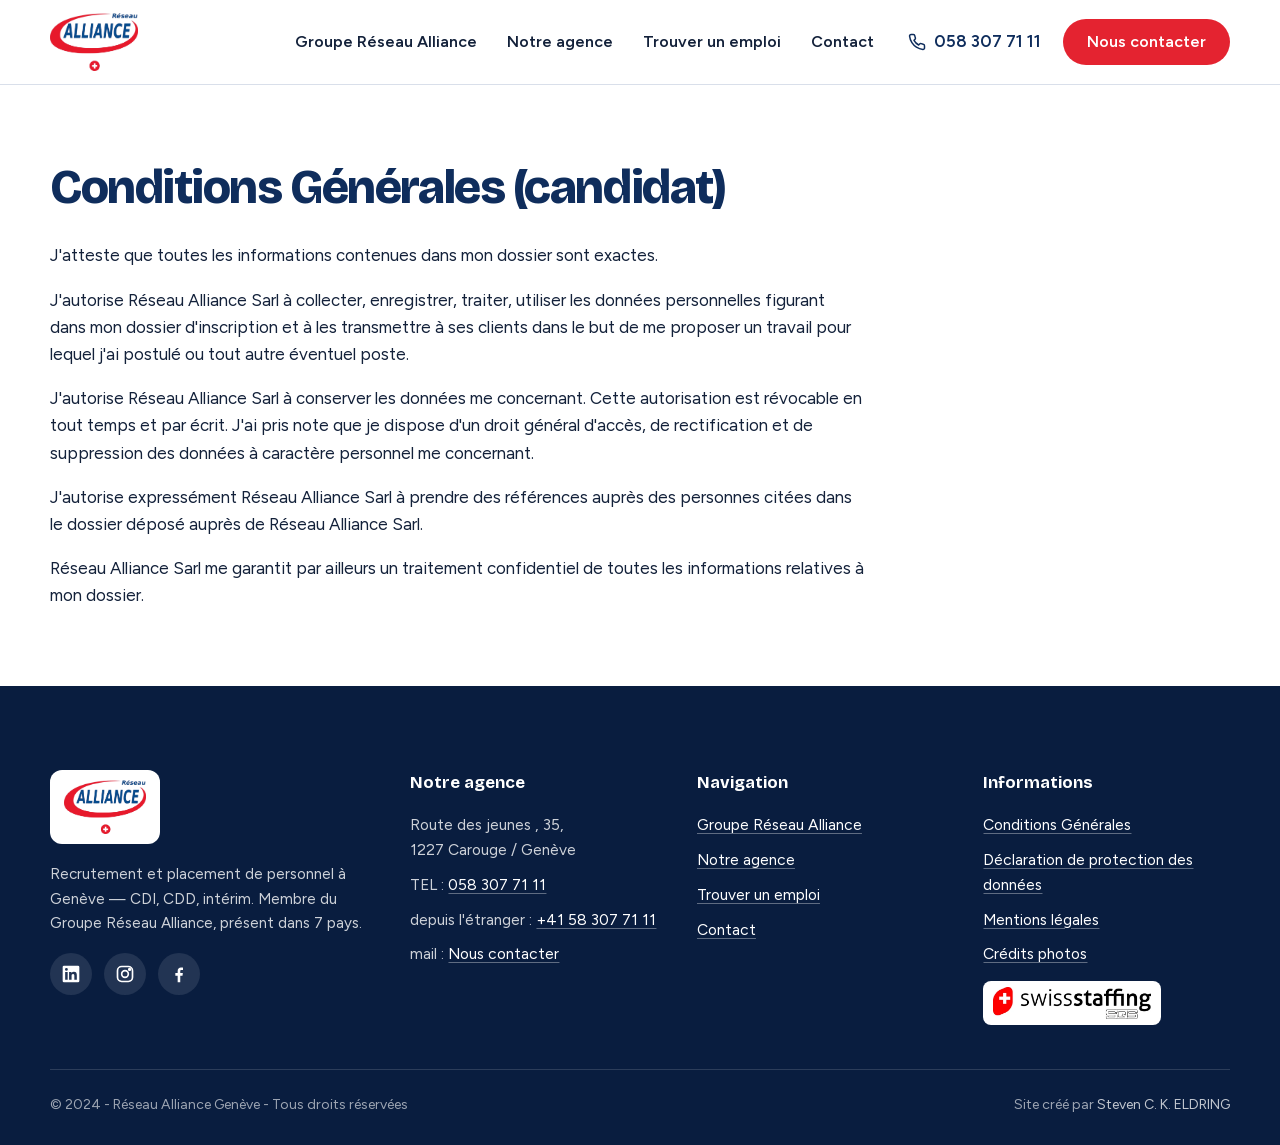
==== commit 2643acee: "Copywriting : titres, accroches, CTA et méta réécrits (ton premium et assuré) ; textes d'information" ====
--- a/conditions-generales.html
+++ b/conditions-generales.html
@@ -73,6 +73,7 @@
     <div class="footer__grid">
       <div class="footer__brand">
         <img src="assets/img/logo.webp" alt="Réseau Alliance Suisse" width="471" height="310" loading="lazy">
+        <p>Recrutement et placement de personnel à Genève — CDI, CDD, intérim. Membre du Groupe Réseau Alliance, présent dans 7 pays.</p>
         <div class="footer__social">
           <a href="https://www.linkedin.com/company/r%C3%A9seau-alliance-gen%C3%A8ve/?viewAsMember=true" target="_blank" rel="noopener" aria-label="LinkedIn"><svg viewBox="0 0 24 24" fill="currentColor" aria-hidden="true"><path d="M20.4 2H3.6A1.6 1.6 0 0 0 2 3.6v16.8A1.6 1.6 0 0 0 3.6 22h16.8a1.6 1.6 0 0 0 1.6-1.6V3.6A1.6 1.6 0 0 0 20.4 2zM8 19H5V9.5h3V19zM6.5 8.2a1.7 1.7 0 1 1 0-3.4 1.7 1.7 0 0 1 0 3.4zM19 19h-3v-4.6c0-1.1 0-2.5-1.5-2.5S12.7 13 12.7 14.3V19h-3V9.5h2.9v1.3h.1a3.2 3.2 0 0 1 2.8-1.5c3 0 3.5 2 3.5 4.5V19z"/></svg></a>
           <a href="https://www.instagram.com/reseaualliancegeneve/" target="_blank" rel="noopener" aria-label="Instagram"><svg viewBox="0 0 24 24" fill="none" stroke="currentColor" stroke-width="2" stroke-linecap="round" stroke-linejoin="round" aria-hidden="true"><rect x="3" y="3" width="18" height="18" rx="5"/><circle cx="12" cy="12" r="4"/><circle cx="17.5" cy="6.5" r="1" fill="currentColor"/></svg></a>
